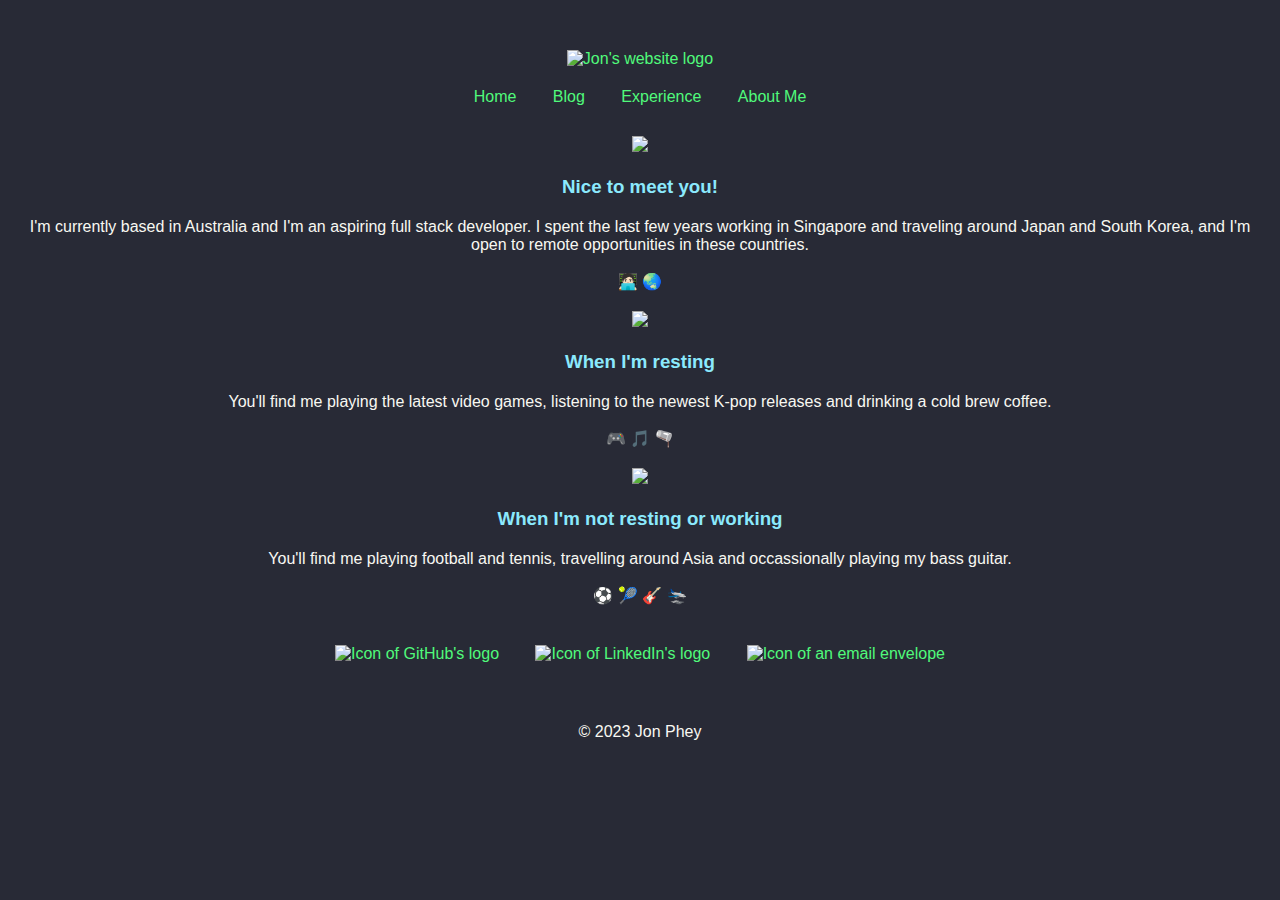
==== src/about.html @ c43dfaf0 "added image components to About Me page" ====
<!DOCTYPE html>
<html lang="en">
<head>
    <meta charset="UTF-8">
    <meta name="viewport" content="width=device-width, initial-scale=1.0">
    <title>Jon's Portfolio</title>
    <!-- Linking style.css -->
    <link rel="stylesheet" href="style.css"> 
    <!-- Installing open source Inter font -->
    <link rel="preconnect" href="https://rsms.me/">
    <link rel="stylesheet" href="https://rsms.me/inter/inter.css">
</head>
<body>
    <!-- Header -->
    <!-- <nav class="topnav">
        <header>
            <a href="/index.html"><img class="logo" src="/assets/logo.png" alt="Jon's website logo"></a>
        </header>
        </nav> -->

    <!-- Note: decided to just put the logo in the nav bar -->

    <!-- Navigation -->
    <nav class="topnav">
        <a href="/index.html"><img src="/assets/logo.png" alt="Jon's website logo"></a><br>
        <a href="/index.html">Home</a>
        <a href="/blog.html">Blog</a>
        <a href="/experience.html">Experience</a>
        <a href="/about.html">About Me</a>
    </nav>
    
        <!-- Main area / content-->
    <main>
        <section class="about">
            <div>
                <img src="/assets/profile.png">
            <h3>Nice to meet you!</h3>
            <p>I'm currently based in Australia and I'm an aspiring full stack developer. I spent the last few years working in Singapore and traveling around Japan and South Korea, and I'm open to remote opportunities in these countries. <br><br>🧑🏻‍💻 🌏</p>
            </div>
        </section>

        <section class="about">
            <div>
                <img src="/assets/gameboy.png">
            <h3>When I'm resting</h3>
            <p>You'll find me playing the latest video games, listening to the newest K-pop releases and drinking a cold brew coffee. <br><br>🎮 🎵 🫗 </p>
            </div>
        </section>

        <section class="about">
            <div>
                <img src="/assets/tennis.png">
            <h3>When I'm not resting or working</h3>
            <p>You'll find me playing football and tennis, travelling around Asia and occassionally playing my bass guitar. <br><br>⚽️ 🎾 🎸 🛬</p>
            </div>
        </section>
    </main>
        <!-- Bottom Navigation / Socials -->
        <nav class="botnav">
            <a href="https://github.com/jjjjjjpppppp" target="_blank"><img src="/assets/github.png" class="github-logo-small" alt="Icon of GitHub's logo"></a>
            <a href="https://www.linkedin.com/in/jonphey/" target="_blank"><img src="/assets/linkedin.png" class="linkedin-logo-small" alt="Icon of LinkedIn's logo"></a>
            <a href="mailto:jonphey91@gmail.com" target="_blank"><img src="/assets/email.png" class="email-logo-small" alt="Icon of an email envelope"></a>
            </a>
        </nav>
        
        <!-- Footer / Copyright -->
        <footer>
            <p>&copy; 2023 Jon Phey</p>
        </footer>


</body>
</html>
---- src/style.css ----
/* Installing free, open source 'Inter' font per https://github.com/rsms/inter */

:root { font-family: 'Inter', sans-serif; }
@supports (font-variation-settings: normal) {
  :root { font-family: 'Inter var', sans-serif; }
}

/* Including CSS Reset */
* {
    box-sizing: border-box;
    margin: 0;
    padding: 0;
}

/* Adding some spacing between h1, h2, p, etc. elements */
h1, h2, h3, p, img {
    margin-bottom: 20px;
}

/* Heading formatting */
header {
    color: #bd93f9;
    padding:20px;
}

h1 {
    color: #bd93f9;
}

h2 {
    color: #8be9fd;
}

h3 {
    color: #8be9fd;
}

/* Body defaults */
body {
    width: 100%;
    height: 100%;
    padding: 20px;
    /* Default font specs and background */
    background-color: #282a36;
    color: #f8f8f2;
    text-align: center;
    /* Adds display type flex / flexbox */
    display: flex; 
    flex-direction: column;
    flex-wrap: wrap;
    justify-content: center;
    align-items: center;
}

/* Contact */
.contact {
    padding: 20px;
    /* margin: 50px; */
    /* vertical-align: middle; */
}

/* Link Behaviour */
a {
    color: #50fa7b;
    text-decoration: none;
}

a:hover {
    color: #f1fa8c;
  }

/* Top Navbar */
.topnav {
    padding: 30px;
    overflow: hidden;
}

.topnav a {
    padding: 14px 16px
}

/* Bottom Navbar */
.botnav {
    padding: 20px;
    overflow: hidden;
}

.botnav a {
    padding: 14px 16px
}

/* Footer / Copyright */
footer {
    text-align: center;
    display: flex; 
    flex-direction: row;
    flex-wrap: wrap;
    justify-content: space-evenly;
    align-items: center;
    padding: 20px;
}

/* Formatting for articles */
article {
    text-align: left;
}

/* Blog Page */

.blog {
    padding: 10px;
    margin: 10px;
    position: relative; /* In order to achieve the overlay/fade effect, need this to be positioned on top*/
}

.preview-text {
    position: relative; /* Required for the ::before pseudo-element */
    z-index: 1; /* Ensures that the text preview is on top */
}

.preview-text::before { /* ::before will add this pseudo content before the text for the effect */
    content: "";
    position: absolute;
    top: 0;
    left: 0;
    right: 0;
    bottom: 0;
    background: linear-gradient(transparent, #282a36); /* Creates gradient / fading effect */
    pointer-events: none; /* Allows interaction with the underlying text, e.g. highlighting the text */
}

/* Blog Page images */
.blog-image {
    width: auto;
    height: 250px;
    border-radius: 10px;
}

/* Experience Page with columns */

.experience { /* Creates 2 equal columns that float next to each other */
    text-align: left;
    float: left;
    width: 50%;
    padding: 15px;
    
}

.row:after { /* Clears the floats after the columns */
    content: "";
    display: table;
    clear: both;
  }

/* Make the experience stack on smaller screens */
@media screen and (max-width: 600px) {
  .experience {
    width: 100%;
  }
}

/* Resume Link formatting  */
.resume a {
    color: #ffb86c;
    font-weight: bold;
}

.resume a:hover {
    color: #f1fa8c;
  }

/* Education / Work bullet list formatting */

ul, li {
    margin-bottom: 15px;
}

.cert {
    margin-bottom: 15px;
    margin-left: 20px;
    display: list-item;
    list-style-type: disc;
}

.role {
    /* padding: 30px; */
    margin-left: 20px;
    display: list-item;
    list-style-type: disc;
    margin-bottom: 5px;
}

.work-image {
    width: auto;
    height: 20px; /* resize the image */
    border-radius: 10px;
    vertical-align: text-top; /* ensures the text is in line with image */
    }
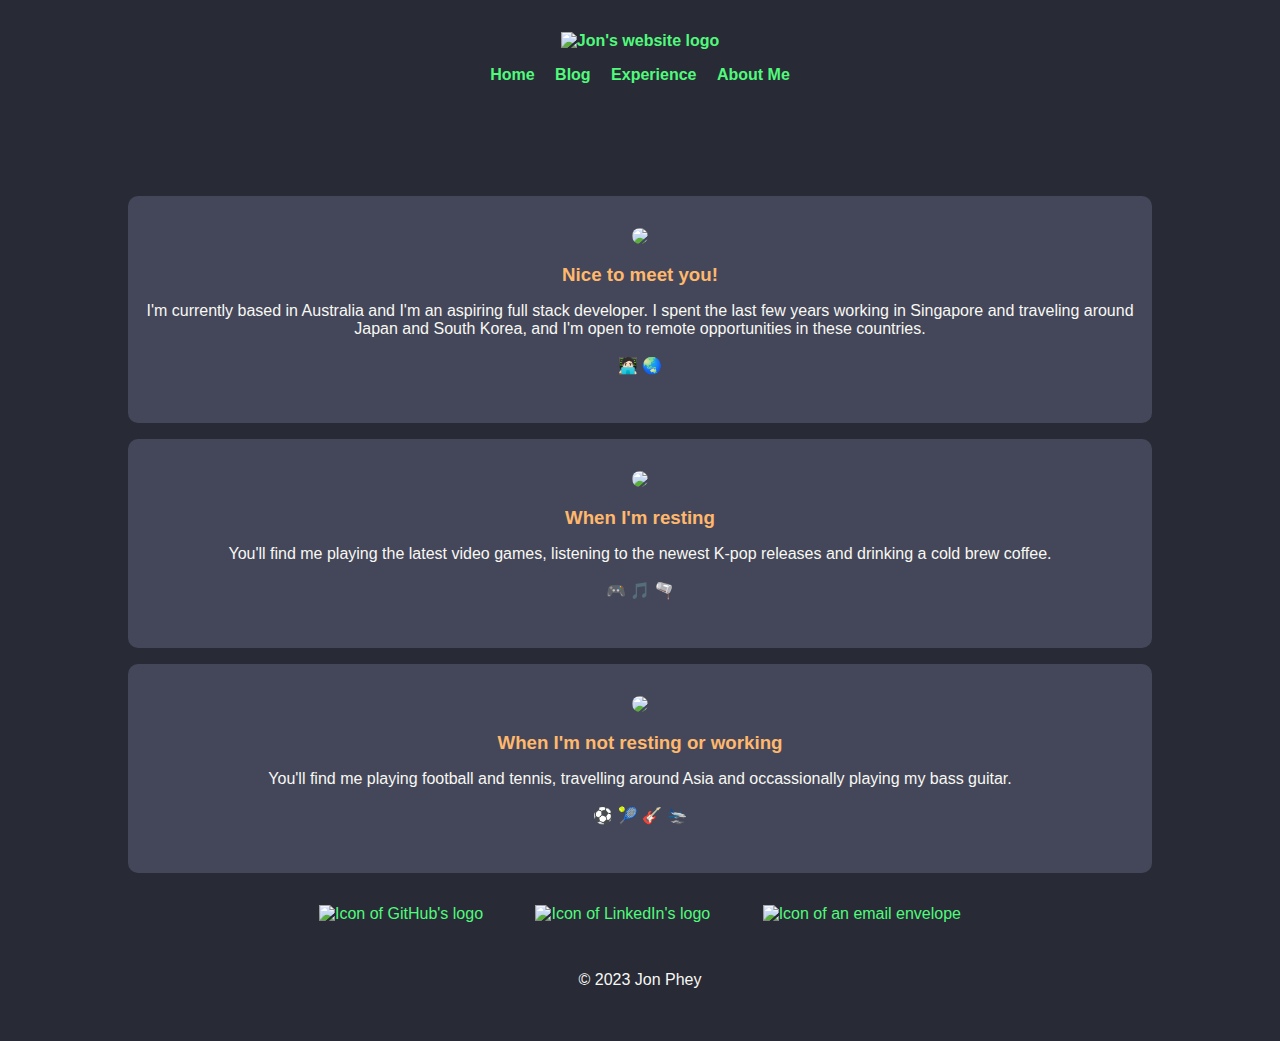
==== commit 71c0c794: "added further comments to code, and updated README" ====
--- a/src/about.html
+++ b/src/about.html
@@ -3,12 +3,14 @@
 <head>
     <meta charset="UTF-8">
     <meta name="viewport" content="width=device-width, initial-scale=1.0">
-    <title>Jon's Portfolio</title>
+    <title>About Me</title>
     <!-- Linking style.css -->
     <link rel="stylesheet" href="style.css"> 
     <!-- Installing open source Inter font -->
     <link rel="preconnect" href="https://rsms.me/">
     <link rel="stylesheet" href="https://rsms.me/inter/inter.css">
+    <!-- Adding a favicon -->
+    <link rel="icon" type="image/x-icon" href="/assets/logo.png">
 </head>
 <body>
     <!-- Header -->
@@ -30,6 +32,7 @@
     </nav>
     
         <!-- Main area / content-->
+        <!-- Each 'About' section includes a graphic and text component -->
     <main>
         <section class="about">
             <div>
--- a/src/style.css
+++ b/src/style.css
@@ -14,13 +14,13 @@
 
 /* Adding some spacing between h1, h2, p, etc. elements */
 h1, h2, h3, p, img {
-    margin-bottom: 20px;
+    margin-bottom: 1rem;
 }
 
 /* Heading formatting */
 header {
     color: #bd93f9;
-    padding:20px;
+    /* padding:1rem; */
 }
 
 h1 {
@@ -52,9 +52,43 @@
     align-items: center;
 }
 
+main {
+    margin-top: 10rem;
+}
+
+/* Decided to remove this... but leaving for my own learning  */
+/* Logo Formatting */
+.logo-bg {
+    width: 100%;
+    background-color: #282a36;
+    z-index: 5;
+    position: fixed;
+    top: 0;
+    margin-top: 1rem;
+    overflow: hidden;
+}
+
+.logo {
+    width: auto;
+    height: 70px;
+    margin-bottom: 0rem;
+    position: fixed;
+    top: 0;
+    margin-top: 1rem;
+    background-color: #282a36;
+    z-index: 5;
+}
+
+/* Profile Image dimensions */
+.profile {
+    width: auto;
+    height: 120px;
+    border-radius: 100px;
+}
+
 /* Contact */
 .contact {
-    padding: 20px;
+    padding: 1rem;
     /* margin: 50px; */
     /* vertical-align: middle; */
 }
@@ -71,22 +105,100 @@
 
 /* Top Navbar */
 .topnav {
-    padding: 30px;
+    padding: 2rem 0rem;
     overflow: hidden;
+    font-weight: bold;
+    position: fixed;
+    top: 0;
+    /* margin-top: 1rem; */
+    background-color: #282a36;
+    overflow: hidden;
+    z-index: 5;
+    width: 100%;
+}
+
+.topnav img {
+    width: auto;
+    height: 70px;
 }
 
 .topnav a {
-    padding: 14px 16px
+    padding: 0.2rem 0.5rem;
 }
 
 /* Bottom Navbar */
 .botnav {
-    padding: 20px;
+    padding: 1rem;
     overflow: hidden;
 }
 
 .botnav a {
-    padding: 14px 16px
+    padding: 1rem 1.5rem;
+}
+
+/* Experimenting with icon hover */
+
+.github-logo {
+    transition: transform 0.3s ease-in-out, filter 0.3s ease-in-out; /* Add smooth transitions */
+    width: auto;
+    height: 50px;
+}
+
+/* Replace the image on hover */
+.github-logo:hover {
+    content: url('/assets/github-hover.png'); 
+}
+
+.linkedin-logo {
+    transition: transform 0.3s ease-in-out, filter 0.3s ease-in-out; 
+    width: auto;
+    height: 50px;
+}
+
+.linkedin-logo:hover {
+    content: url('/assets/linkedin-hover.png'); 
+}
+
+.email-logo {
+    transition: transform 0.3s ease-in-out, filter 0.3s ease-in-out; 
+    width: auto;
+    height: 50px;
+}
+
+.email-logo:hover {
+    content: url('/assets/email-hover.png'); 
+}
+
+/* Adding smaller icons for non-home pages */
+
+.github-logo-small {
+    transition: transform 0.3s ease-in-out, filter 0.3s ease-in-out; 
+    width: auto;
+    height: 35px;
+}
+
+.github-logo-small:hover {
+    content: url('/assets/github-hover.png'); 
+}
+
+.linkedin-logo-small {
+    transition: transform 0.3s ease-in-out, filter 0.3s ease-in-out; 
+    width: auto;
+    height: 35px;
+}
+
+.linkedin-logo-small:hover {
+    content: url('/assets/linkedin-hover.png'); 
+}
+
+.email-logo-small {
+    transition: transform 0.3s ease-in-out, filter 0.3s ease-in-out; 
+    width: auto;
+    height: 35px;
+}
+
+.email-logo-small:hover {
+    content: url('/assets/email-hover.png'); 
 }
 
 /* Footer / Copyright */
@@ -97,7 +209,7 @@
     flex-wrap: wrap;
     justify-content: space-evenly;
     align-items: center;
-    padding: 20px;
+    padding: 1rem;
 }
 
 /* Formatting for articles */
@@ -108,8 +220,8 @@
 /* Blog Page */
 
 .blog {
-    padding: 10px;
-    margin: 10px;
+    padding: 1rem;
+    margin: 1rem;
     position: relative; /* In order to achieve the overlay/fade effect, need this to be positioned on top*/
 }
 
@@ -131,9 +243,11 @@
 
 /* Blog Page images */
 .blog-image {
-    width: auto;
-    height: 250px;
-    border-radius: 10px;
+    /* width: 350px; */
+    width: auto;
+    height: 28vh;
+    border-radius: 1rem;
+    /* padding: 1rem; */
 }
 
 /* Experience Page with columns */
@@ -142,7 +256,7 @@
     text-align: left;
     float: left;
     width: 50%;
-    padding: 15px;
+    padding: 1rem;
     
 }
 
@@ -159,35 +273,48 @@
   }
 }
 
-/* Resume Link formatting  */
+/* Resume Link formatting and experimenting with animation and active click */
 .resume a {
-    color: #ffb86c;
+    color:#f8f8f2;
+    background-color: #bd93f9;
     font-weight: bold;
+    padding: 10px 25px;
+    text-decoration: none;
+    display: inline-block;
+    box-shadow: 0 5px #f8f8f2;
+    transition: all 0.2s;
+    border-radius: 4px;
 }
 
 .resume a:hover {
-    color: #f1fa8c;
+    background-color: #ffb86c;
+  }
+
+.resume a:active {
+    background-color: #ffb86c;
+    box-shadow: 0 3px #44475a;
+    transform: translateY(4px);
   }
 
 /* Education / Work bullet list formatting */
 
 ul, li {
-    margin-bottom: 15px;
+    margin-bottom: 1rem;
 }
 
 .cert {
-    margin-bottom: 15px;
-    margin-left: 20px;
+    margin-bottom: 1rem;
+    margin-left: 1.5rem;
     display: list-item;
     list-style-type: disc;
 }
 
 .role {
     /* padding: 30px; */
-    margin-left: 20px;
+    margin-left: 1rem;
     display: list-item;
     list-style-type: disc;
-    margin-bottom: 5px;
+    margin-bottom: 0.7rem;
 }
 
 .work-image {
@@ -196,3 +323,24 @@
     border-radius: 10px;
     vertical-align: text-top; /* ensures the text is in line with image */
     }
+
+/* About Me Section */
+
+.about {
+    text-align: center;
+    width: 80vw;
+    background-color: #44475a;
+    padding: 2rem 1rem;
+    margin: 1rem;
+    border-radius: 10px;
+}
+
+.about img {
+    width: auto;
+    height: 100px;
+    border-radius: 50px;
+}
+
+.about h3 {
+    color: #ffb86c;
+}